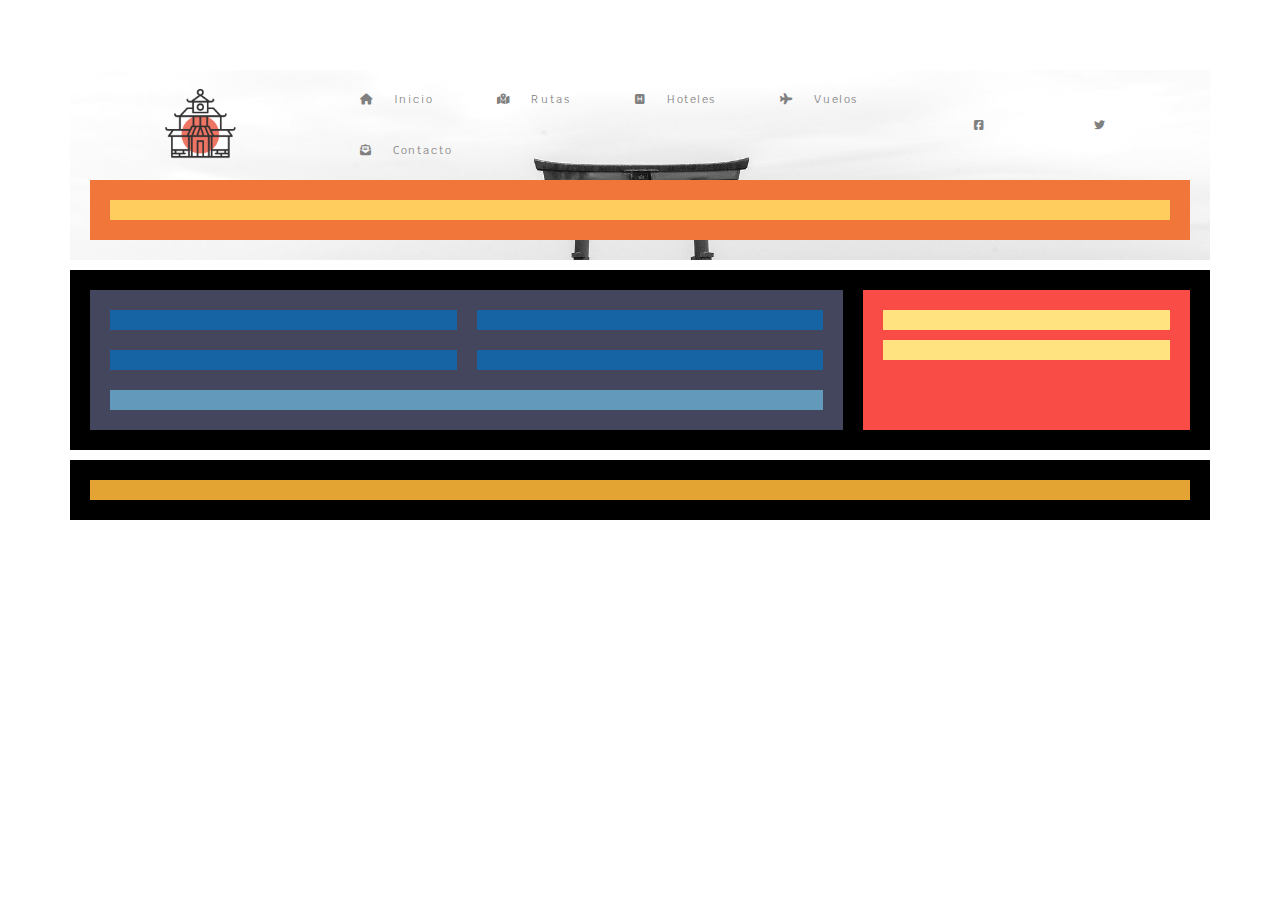
==== nivell-2/index.html @ 00bcc2f3 "commit" ====
<!DOCTYPE html>
<html lang="en">
	<head>
        <meta charset="UTF-8">
		<title>Maquetacion html css</title>
        <meta name="viewport" content= "width=device-with, user-scalable=no, 
        initial-scal=1.0, maximum-sclae=1.0, minimum-scale=1.0">
        <link rel="preload" href="style.css" as="style">
        <link href=https://cdnjs.cloudflare.com/ajax/libs/font-awesome/6.2.0/css/all.min.css
         rel="stylesheet"  type='text/css'>
        <link href="https://fonts.googleapis.com/css2?family=Krub:wght@200&display=swap" rel="stylesheet"> 
        <link  rel="stylesheet" href="css/style.css" >
	</head>


	<body>
        <div class="body">
            <header class="header">
                <div class="menu">
                    <div class="logo">
                        <a href="index.html"> <img src="images/logo.png"></a>
                    </div>
                    <nav class="nav">
                        <a href="#"><i class="fa-solid fa-house"></i>Inicio</a>
                        <a href="#"> <i class="fa-solid fa-map-location-dot"></i>Rutas</a>
                        <a href="#"><i class="fa-sharp fa-solid fa-square-h"></i>Hoteles</a>
                        <a href="#"><i class="fa-solid fa-plane"></i>Vuelos</a>
                        <a href="#"><i class="fa-sharp fa-solid fa-envelope-open-text"></i>Contacto</a>
                    </nav>
                    <div class="social">
                        <div><a href="#"><i class="fa-brands fa-square-facebook"></i></a></div>
                        <div><a href="#"><i class="fa-brands fa-twitter"></i></a></div>
                    </div>    
                </div>
                <div class="text-principal">
                   <h1></h1>
                </div>
            </header>
            <section class="section">
                 <div class="articles" >
                    <article class="article"></article>
                    <article class="article"></article>
                    <article class="article"></article>
                    <article class="article"></article>
                    <nav class="navigation"></nav>
                 </div>
            <aside class="aside">
                <div class="publicity"></div>
                <div class="publicity"></div>
            </aside>    
            </section>
            <footer class="footer">
                <nav class="foot"></nav>
            </footer>
        </div>
        
             

       




    
	</body>
</html>
---- nivell-2/css/style.css ----
@charset "UTF-8";

*{
    margin: 10px;
    padding: 10px;
    box-sizing: border-box;
  }

  .body {
    
     font-family: 'Krub', sans-serif;
  } 

a{ 
    text-decoration: none; 
  }

     .header {
    background: url(../images/header.jpg);
    background-position: center;
    background-attachment:contain ;
    background-size: cover;
     display: flex;
     flex-flow: column nowrap;
}
         .menu{
            display: flex;
            flex-flow: rowrap;
            height: 70px;
            align-items: center;

         }
            .logo{
                flex:1 1 auto;
                width: px;
                
                
            }
            .logo > a > img{
                width: 100px;
            }
            .nav{
                
                flex:1 1 auto;
            }
                .nav a{
                    color: #808080;
                    font-size: 11px;
                     padding: o 10px;
                     letter-spacing: 2px;

                }
                .nav a:hover{
                    color: #373535;
                }
            .social{
               
                flex:1 1 auto;
                display: flex;
            }
                .social a{
                    color: #808080;
                    font-size: 11px;
                     padding: 0 5px;
            }
                  .social a:hover{
                color: #373535;
           
                 }
        .text-principal{
            background: #f0763a;
        }
             h1{
                background: #ffcc5e;
             }
     .section {
    background-color: #000;
    display: flex ;
  }
        .articles{
            background: #44465e;
            flex: 2 1 auto;
            display: flex;
            flex-flow: row wrap;

       }
             .article{
            background: #1664a4;
            flex:1  1  40% ;

        }

            .navigation{
                background: #6399bb;
                flex:1 1 100%;
            }

        .aside{
            background: #f94c47;
            flex:1 1 auto;
        }
        
            .publicity{
                background: #ffe380;
            }
     .footer {
    background-color: #000;
  }
          .foot{
             background: #e4a434;
        }

        /* media queries */
  
        @media (min-width: 768px) and (max-width: 1024px)  {
          .section {
            flex-direction:column ;
             background-color: yellow; 
             }
                
            

        }

        @media (min-width: 320px) and (max-width: 480px) {
            
            .menu {
                flex-direction:column ;
                 background-color: yellow; 
                 }
            .section {
              flex-direction:column ;
               }
                 .articles {
                background-color: #004763;
                }
               
                 .article {
                background-color: #558991;
               }
                 .navigation {
                background-color: #97d4c5;
               }

                 .aside{
                background-color: #ff784c;
               }
                  .publicity {
                  background-color: #ffab64;
                   }
             .foot {
                    background-color: #ffbf60;
                  }
          }
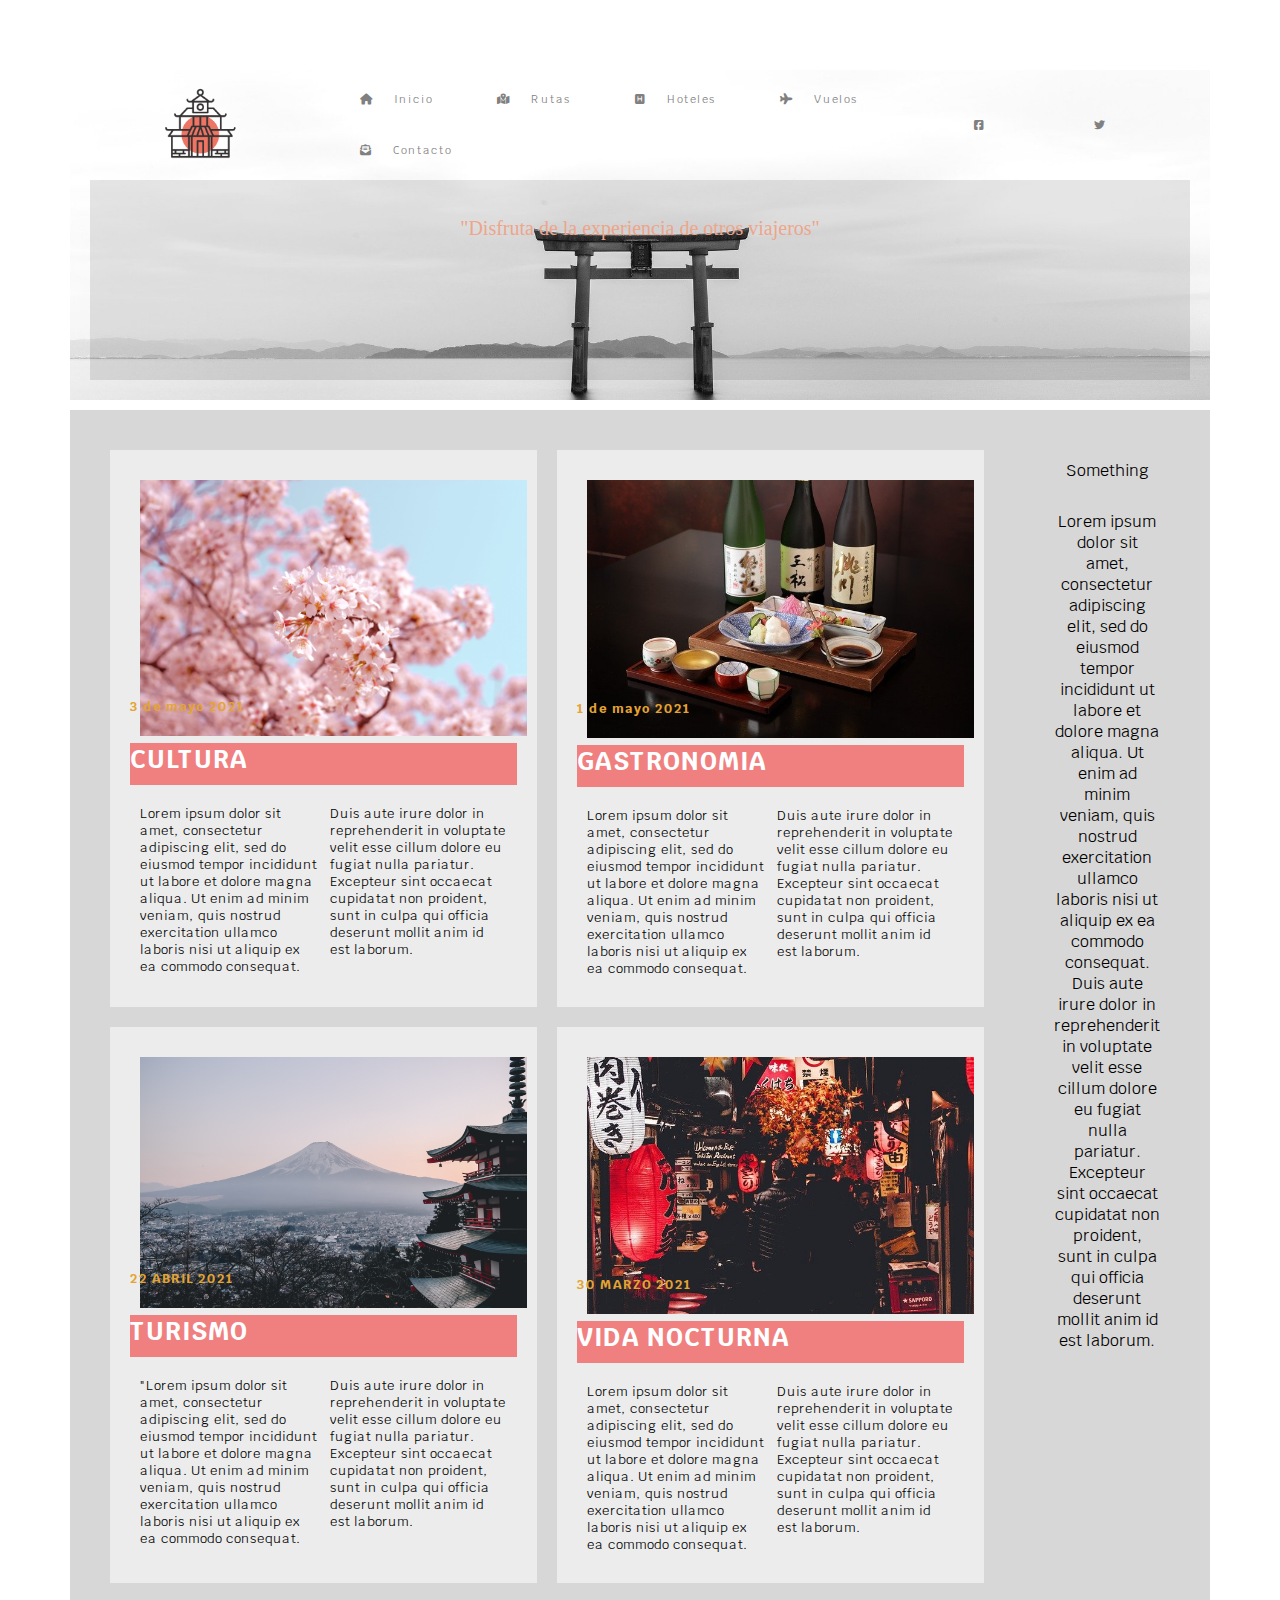
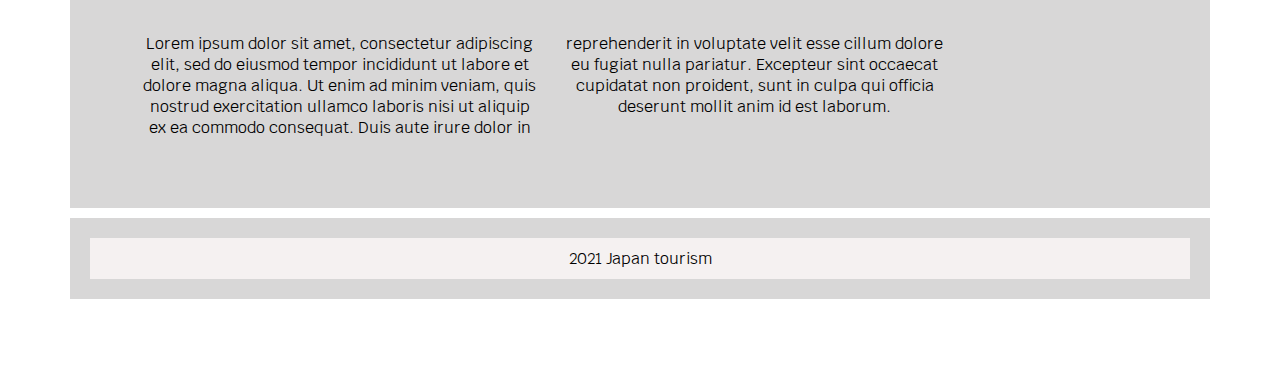
==== commit 3e4f7db7: "commit" ====
--- a/nivell-2/index.html
+++ b/nivell-2/index.html
@@ -33,24 +33,72 @@
                     </div>    
                 </div>
                 <div class="text-principal">
-                   <h1></h1>
+                   <h1>"Disfruta de la experiencia de otros viajeros"</h1>
                 </div>
             </header>
             <section class="section">
                  <div class="articles" >
-                    <article class="article"></article>
-                    <article class="article"></article>
-                    <article class="article"></article>
-                    <article class="article"></article>
-                    <nav class="navigation"></nav>
+                    <article class="article">
+                        <img src="images/sakura.jpg" alt="">
+                          <h3>3 de mayo 2021</h3>
+                          <h2>CULTURA</h2>
+                          <p>Lorem ipsum dolor sit amet, consectetur adipiscing elit, sed do eiusmod tempor incididunt ut labore et dolore magna aliqua. 
+                             Ut enim ad minim veniam, quis nostrud exercitation ullamco laboris nisi ut aliquip ex ea commodo consequat.
+                             Duis aute irure dolor in reprehenderit in voluptate velit esse cillum dolore eu fugiat nulla pariatur. 
+                             Excepteur sint occaecat cupidatat non proident, sunt in culpa qui officia deserunt mollit anim id est laborum.</p>
+
+                    </article>
+                    <article class="article">
+                        <img src="images/comida.jpg" alt="">
+                          <h3>1 de mayo 2021</h3>
+                          <h2>GASTRONOMIA</h2>
+                          <p>Lorem ipsum dolor sit amet, consectetur adipiscing elit, sed do eiusmod tempor incididunt ut labore et dolore magna aliqua. 
+                             Ut enim ad minim veniam, quis nostrud exercitation ullamco laboris nisi ut aliquip ex ea commodo consequat.
+                             Duis aute irure dolor in reprehenderit in voluptate velit esse cillum dolore eu fugiat nulla pariatur. 
+                             Excepteur sint occaecat cupidatat non proident, sunt in culpa qui officia deserunt mollit anim id est laborum.</p>
+
+                    </article>
+                    <article class="article">
+                        <img src="images/fuji.jpg" alt="">
+                          <h3>22 ABRIL 2021</h3>
+                          <h2>TURISMO</h2>
+                          <p>"Lorem ipsum dolor sit amet, consectetur adipiscing elit, sed do eiusmod tempor incididunt ut labore et dolore magna aliqua. 
+                             Ut enim ad minim veniam, quis nostrud exercitation ullamco laboris nisi ut aliquip ex ea commodo consequat.
+                             Duis aute irure dolor in reprehenderit in voluptate velit esse cillum dolore eu fugiat nulla pariatur. 
+                             Excepteur sint occaecat cupidatat non proident, sunt in culpa qui officia deserunt mollit anim id est laborum.</p>
+
+                    </article>
+                    <article class="article">
+                        <img src="images/noche.jpg" alt="">
+                          <h3>30 MARZO 2021</h3>
+                          <h2>VIDA NOCTURNA</h2>
+                          <p>Lorem ipsum dolor sit amet, consectetur adipiscing elit, sed do eiusmod tempor incididunt ut labore et dolore magna aliqua. 
+                             Ut enim ad minim veniam, quis nostrud exercitation ullamco laboris nisi ut aliquip ex ea commodo consequat.
+                             Duis aute irure dolor in reprehenderit in voluptate velit esse cillum dolore eu fugiat nulla pariatur. 
+                             Excepteur sint occaecat cupidatat non proident, sunt in culpa qui officia deserunt mollit anim id est laborum.
+                            </p>
+
+                    </article>
+                    <nav class="navigation">
+                        <p>Lorem ipsum dolor sit amet, consectetur adipiscing elit, sed do eiusmod tempor incididunt ut labore et dolore magna aliqua. 
+                            Ut enim ad minim veniam, quis nostrud exercitation ullamco laboris nisi ut aliquip ex ea commodo consequat.
+                            Duis aute irure dolor in reprehenderit in voluptate velit esse cillum dolore eu fugiat nulla pariatur. 
+                            Excepteur sint occaecat cupidatat non proident, sunt in culpa qui officia deserunt mollit anim id est laborum.</p>
+                    </nav>
                  </div>
             <aside class="aside">
-                <div class="publicity"></div>
-                <div class="publicity"></div>
+                <div class="publicity">Something
+                </div>
+                <div class="publicity">Lorem ipsum dolor sit amet, consectetur adipiscing elit, sed do eiusmod tempor incididunt ut labore et dolore magna aliqua. 
+                    Ut enim ad minim veniam, quis nostrud exercitation ullamco laboris nisi ut aliquip ex ea commodo consequat.
+                    Duis aute irure dolor in reprehenderit in voluptate velit esse cillum dolore eu fugiat nulla pariatur. 
+                    Excepteur sint occaecat cupidatat non proident, sunt in culpa qui officia deserunt mollit anim id est laborum.
+                </div>
             </aside>    
             </section>
             <footer class="footer">
-                <nav class="foot"></nav>
+                <nav class="foot">2021 Japan tourism</nav>
+                 
             </footer>
         </div>
         
--- a/nivell-2/css/style.css
+++ b/nivell-2/css/style.css
@@ -68,46 +68,90 @@
            
                  }
         .text-principal{
-            background: #f0763a;
+            background: rgba(0,0,0, .1);
+            align-items:flex-end;
+            height: 200px;
         }
              h1{
-                background: #ffcc5e;
+                text-align:center;
+                font-family: 'Playfair Display', serif;
+                font-size: 20px;
+                font-weight: 300;
+                color: #eda58b;
+                line-height: 1.8;
+                
              }
      .section {
-    background-color: #000;
+    background-color: #d8d7d7;
     display: flex ;
   }
         .articles{
-            background: #44465e;
+            
             flex: 2 1 auto;
             display: flex;
             flex-flow: row wrap;
+       
 
        }
              .article{
-            background: #1664a4;
+            background: #f5f1f1;
             flex:1  1  40% ;
+            font-size: 13px;
+            letter-spacing: 1px;
+            margin: 10px 10px 0 0 px ;
+            flex: 1 1 45%;
+            background: #ececec;
+            
 
         }
 
+         .article img{
+            width: 100%;
+           
+        
+        
+            
+         }
+         h3{
+            color: #e4a434;
+            font-size: 13px;
+            padding: 18px 0;
+            margin-top: -80px;
+         }
+         h2{
+            font-size: 25px;
+            text-transform: uppercase;
+            padding: 0px  0 10px 0;
+            color: #fff;
+            background: #f08080;
+            
+         }
+
+         p{column-count:2;
+        }
+
+
             .navigation{
-                background: #6399bb;
+                text-align: center;
                 flex:1 1 100%;
             }
 
         .aside{
-            background: #f94c47;
+            text-align:center;
             flex:1 1 auto;
         }
         
             .publicity{
-                background: #ffe380;
+                text-align:center;
             }
      .footer {
-    background-color: #000;
+    background-color: #d8d7d7;
+    text-align:center;
   }
           .foot{
-             background: #e4a434;
+             background: #f5f1f1
+             
+            
         }
 
         /* media queries */
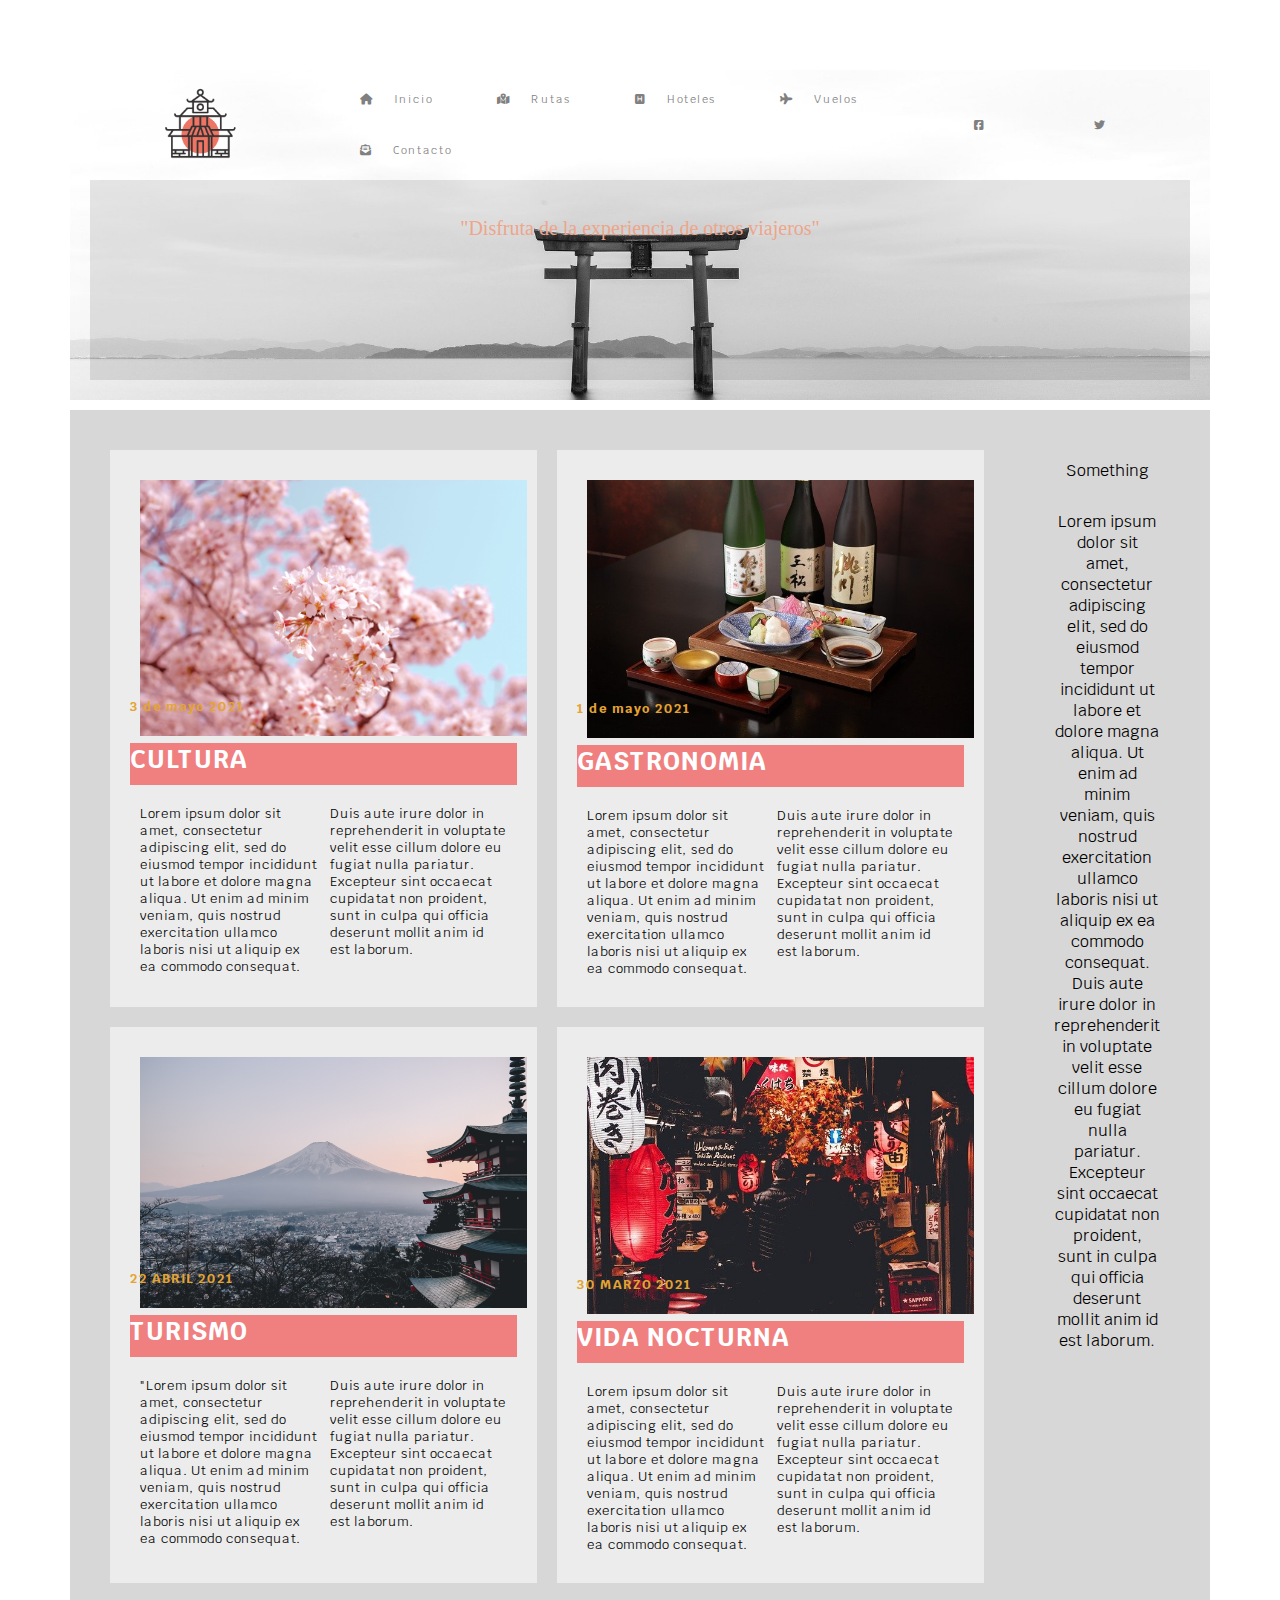
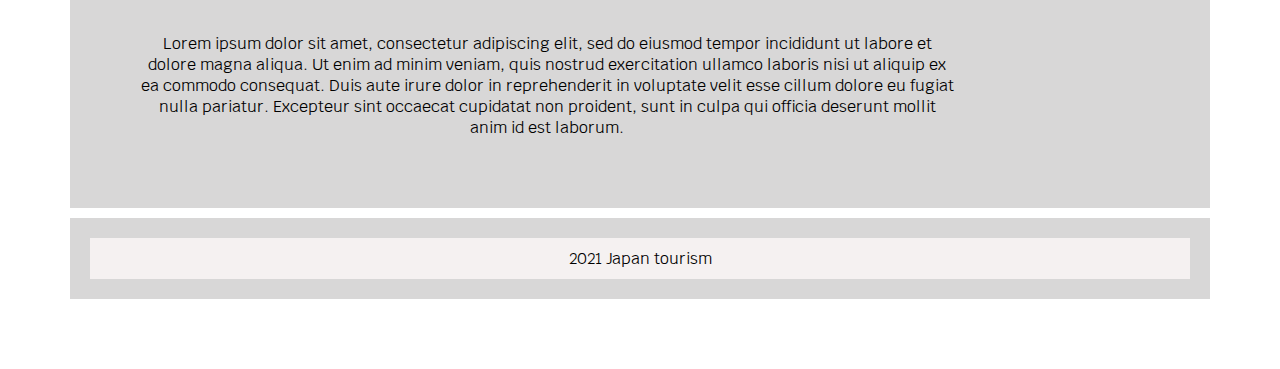
==== commit 0369baca: "commit" ====
--- a/nivell-2/index.html
+++ b/nivell-2/index.html
@@ -42,7 +42,8 @@
                         <img src="images/sakura.jpg" alt="">
                           <h3>3 de mayo 2021</h3>
                           <h2>CULTURA</h2>
-                          <p>Lorem ipsum dolor sit amet, consectetur adipiscing elit, sed do eiusmod tempor incididunt ut labore et dolore magna aliqua. 
+
+                          <p class="cart">Lorem ipsum dolor sit amet, consectetur adipiscing elit, sed do eiusmod tempor incididunt ut labore et dolore magna aliqua. 
                              Ut enim ad minim veniam, quis nostrud exercitation ullamco laboris nisi ut aliquip ex ea commodo consequat.
                              Duis aute irure dolor in reprehenderit in voluptate velit esse cillum dolore eu fugiat nulla pariatur. 
                              Excepteur sint occaecat cupidatat non proident, sunt in culpa qui officia deserunt mollit anim id est laborum.</p>
@@ -52,7 +53,7 @@
                         <img src="images/comida.jpg" alt="">
                           <h3>1 de mayo 2021</h3>
                           <h2>GASTRONOMIA</h2>
-                          <p>Lorem ipsum dolor sit amet, consectetur adipiscing elit, sed do eiusmod tempor incididunt ut labore et dolore magna aliqua. 
+                          <p class="cart">Lorem ipsum dolor sit amet, consectetur adipiscing elit, sed do eiusmod tempor incididunt ut labore et dolore magna aliqua. 
                              Ut enim ad minim veniam, quis nostrud exercitation ullamco laboris nisi ut aliquip ex ea commodo consequat.
                              Duis aute irure dolor in reprehenderit in voluptate velit esse cillum dolore eu fugiat nulla pariatur. 
                              Excepteur sint occaecat cupidatat non proident, sunt in culpa qui officia deserunt mollit anim id est laborum.</p>
@@ -62,7 +63,7 @@
                         <img src="images/fuji.jpg" alt="">
                           <h3>22 ABRIL 2021</h3>
                           <h2>TURISMO</h2>
-                          <p>"Lorem ipsum dolor sit amet, consectetur adipiscing elit, sed do eiusmod tempor incididunt ut labore et dolore magna aliqua. 
+                          <p class="cart">"Lorem ipsum dolor sit amet, consectetur adipiscing elit, sed do eiusmod tempor incididunt ut labore et dolore magna aliqua. 
                              Ut enim ad minim veniam, quis nostrud exercitation ullamco laboris nisi ut aliquip ex ea commodo consequat.
                              Duis aute irure dolor in reprehenderit in voluptate velit esse cillum dolore eu fugiat nulla pariatur. 
                              Excepteur sint occaecat cupidatat non proident, sunt in culpa qui officia deserunt mollit anim id est laborum.</p>
@@ -72,7 +73,7 @@
                         <img src="images/noche.jpg" alt="">
                           <h3>30 MARZO 2021</h3>
                           <h2>VIDA NOCTURNA</h2>
-                          <p>Lorem ipsum dolor sit amet, consectetur adipiscing elit, sed do eiusmod tempor incididunt ut labore et dolore magna aliqua. 
+                          <p class="cart">Lorem ipsum dolor sit amet, consectetur adipiscing elit, sed do eiusmod tempor incididunt ut labore et dolore magna aliqua. 
                              Ut enim ad minim veniam, quis nostrud exercitation ullamco laboris nisi ut aliquip ex ea commodo consequat.
                              Duis aute irure dolor in reprehenderit in voluptate velit esse cillum dolore eu fugiat nulla pariatur. 
                              Excepteur sint occaecat cupidatat non proident, sunt in culpa qui officia deserunt mollit anim id est laborum.
--- a/nivell-2/css/style.css
+++ b/nivell-2/css/style.css
@@ -127,7 +127,8 @@
             
          }
 
-         p{column-count:2;
+         .cart {
+            column-count:2;
         }
 
 
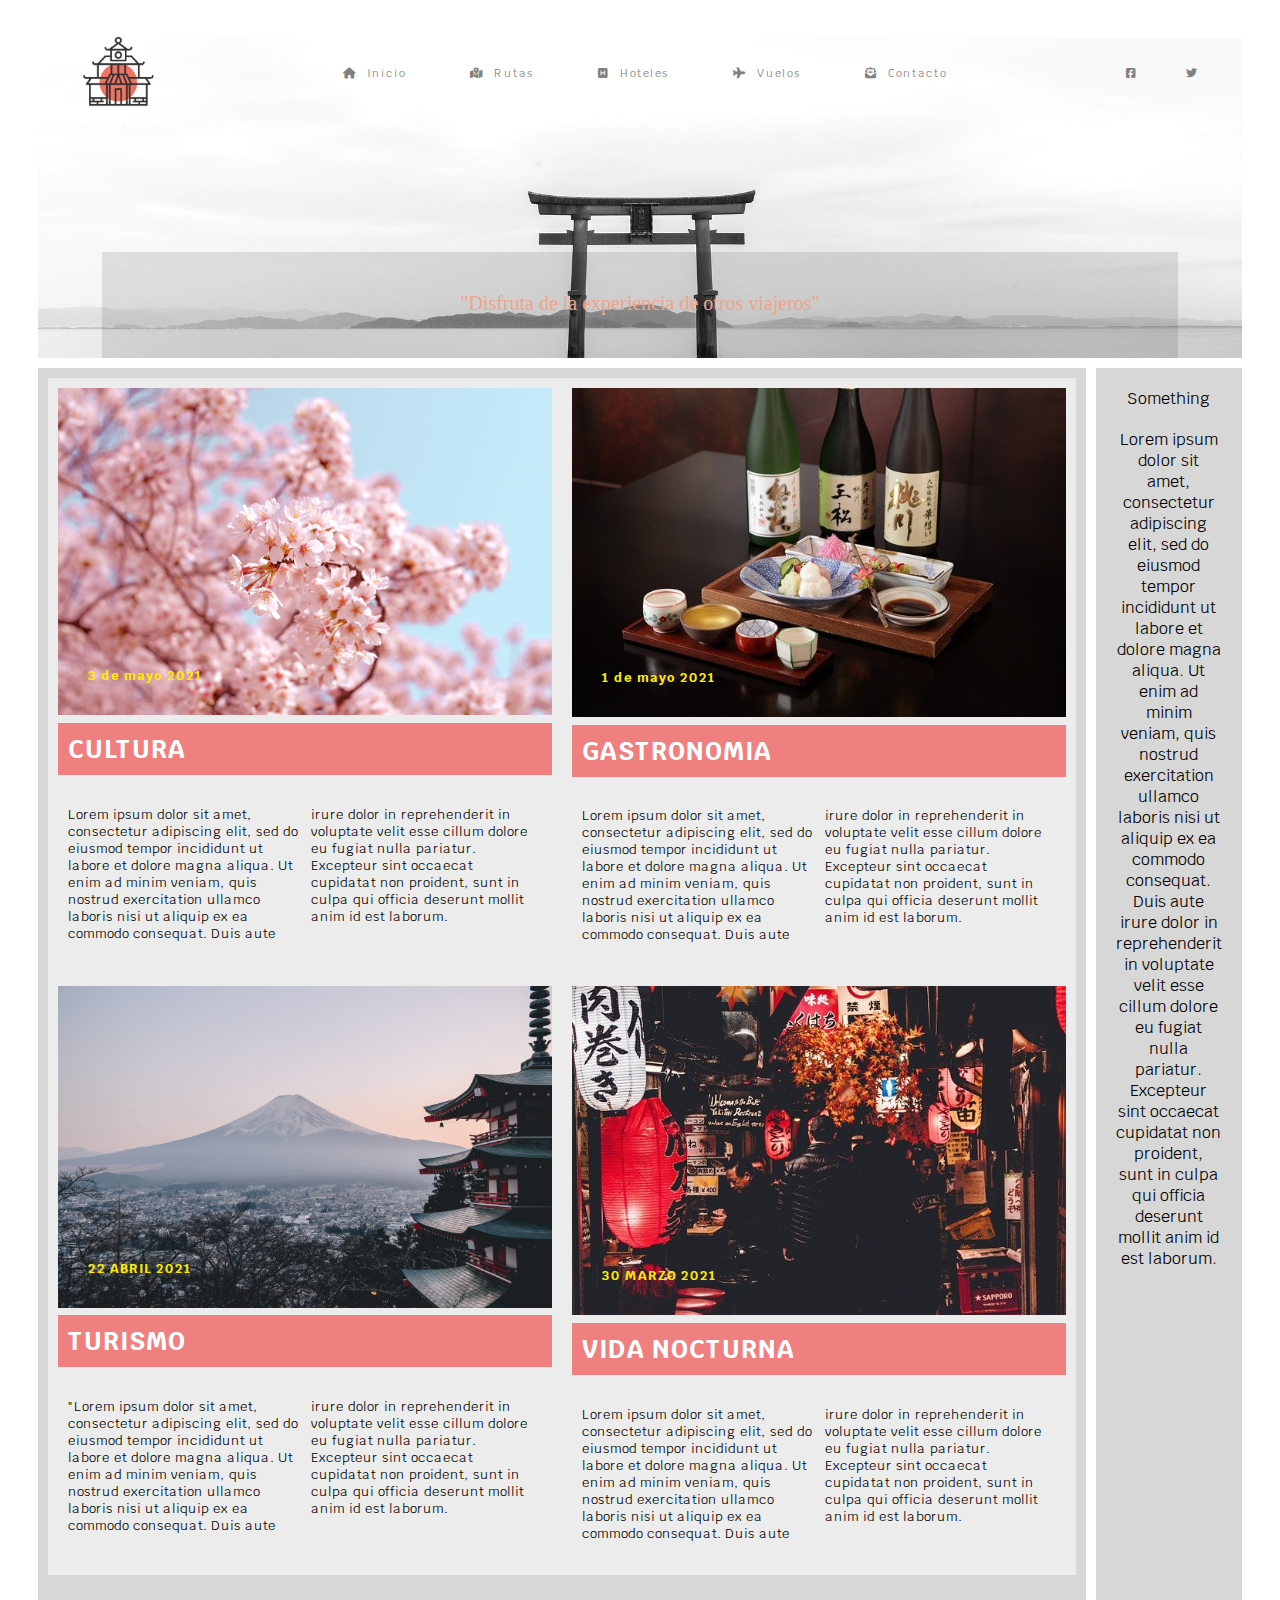
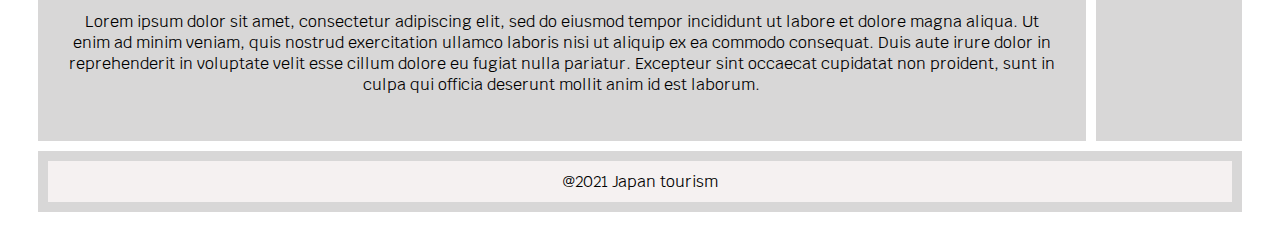
==== commit 1a1fdf41: "commit" ====
--- a/nivell-2/index.html
+++ b/nivell-2/index.html
@@ -98,7 +98,7 @@
             </aside>    
             </section>
             <footer class="footer">
-                <nav class="foot">2021 Japan tourism</nav>
+                <nav class="foot">@2021 Japan tourism</nav>
                  
             </footer>
         </div>
--- a/nivell-2/css/style.css
+++ b/nivell-2/css/style.css
@@ -1,7 +1,7 @@
 @charset "UTF-8";
 
 *{
-    margin: 10px;
+    
     padding: 10px;
     box-sizing: border-box;
   }
@@ -22,12 +22,15 @@
     background-size: cover;
      display: flex;
      flex-flow: column nowrap;
+     padding: 0;
+     height: 20rem;
 }
          .menu{
             display: flex;
             flex-flow: rowrap;
             height: 70px;
             align-items: center;
+            margin-bottom: 6rem;
 
          }
             .logo{
@@ -46,7 +49,7 @@
                 .nav a{
                     color: #808080;
                     font-size: 11px;
-                     padding: o 10px;
+                     padding: 25px;
                      letter-spacing: 2px;
 
                 }
@@ -55,7 +58,7 @@
                 }
             .social{
                
-                flex:1 1 auto;
+                
                 display: flex;
             }
                 .social a{
@@ -71,6 +74,7 @@
             background: rgba(0,0,0, .1);
             align-items:flex-end;
             height: 200px;
+            margin: 3rem 4rem 0rem;
         }
              h1{
                 text-align:center;
@@ -82,14 +86,19 @@
                 
              }
      .section {
-    background-color: #d8d7d7;
+    background-color: #fff;
     display: flex ;
-  }
+    padding: 0;
+    margin-bottom: 10px;
+    margin-top: 10px;
+}
+  
         .articles{
             
             flex: 2 1 auto;
             display: flex;
             flex-flow: row wrap;
+            background-color: #d8d7d7;
        
 
        }
@@ -107,23 +116,28 @@
 
          .article img{
             width: 100%;
+            padding: 0px;
+            
+            
            
         
         
             
          }
          h3{
-            color: #e4a434;
+            color: #ffea00;
             font-size: 13px;
             padding: 18px 0;
-            margin-top: -80px;
+            margin-top: -70px;
+            margin-left: 30px;
          }
          h2{
             font-size: 25px;
             text-transform: uppercase;
-            padding: 0px  0 10px 0;
+            padding: 10px;
             color: #fff;
             background: #f08080;
+            
             
          }
 
@@ -140,11 +154,14 @@
         .aside{
             text-align:center;
             flex:1 1 auto;
+            margin-left: 10px;
+            background-color: #d8d7d7;
         }
         
             .publicity{
                 text-align:center;
-            }
+             }
+                
      .footer {
     background-color: #d8d7d7;
     text-align:center;
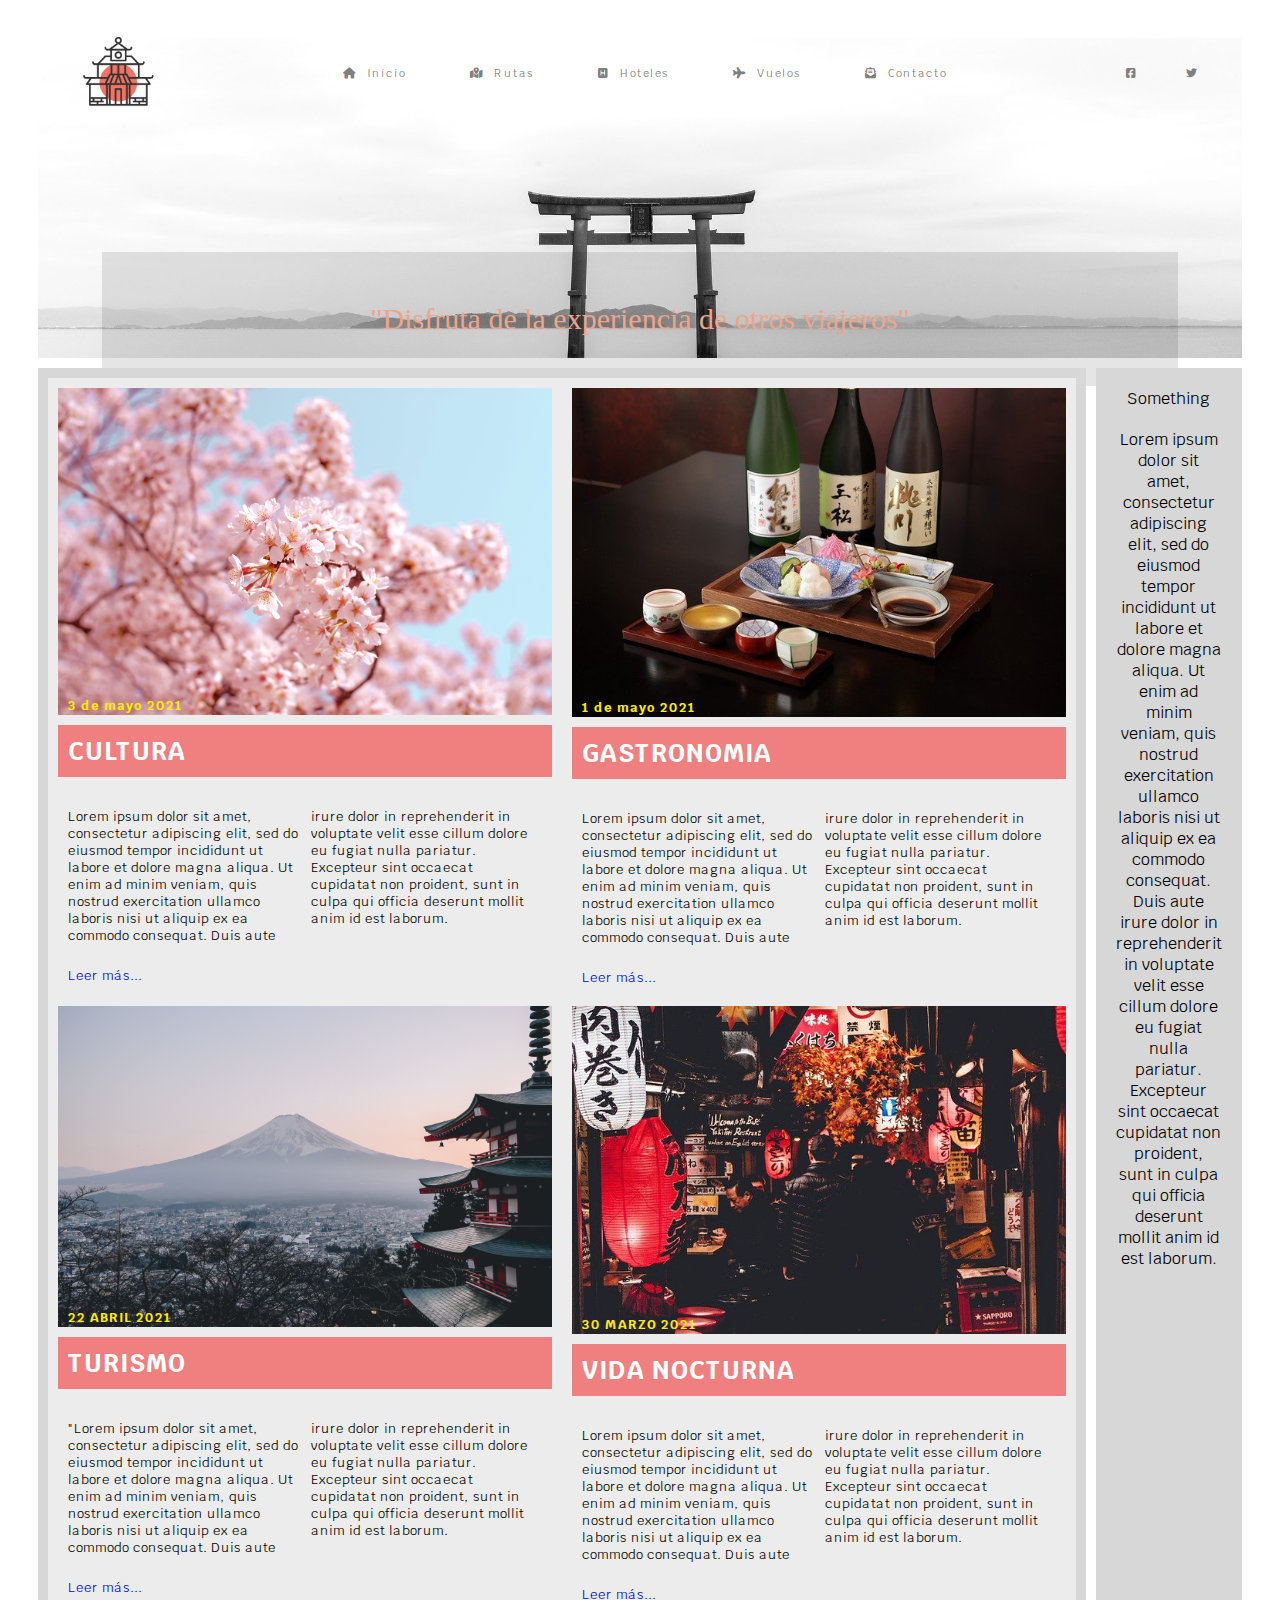
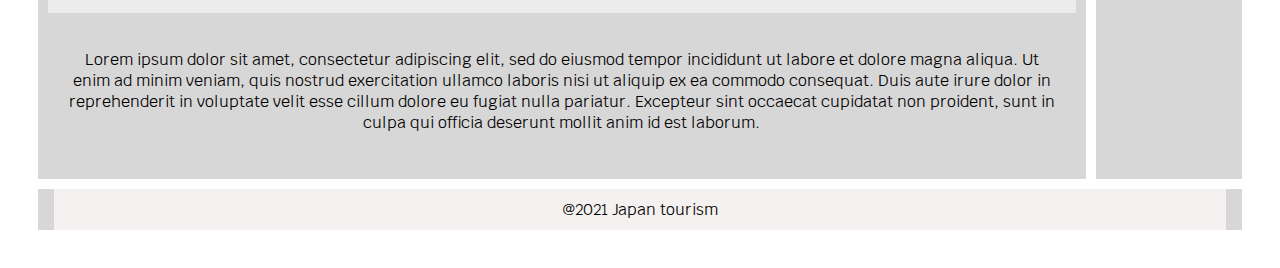
==== commit 3551da26: "commit" ====
--- a/nivell-2/index.html
+++ b/nivell-2/index.html
@@ -22,7 +22,7 @@
                     </div>
                     <nav class="nav">
                         <a href="#"><i class="fa-solid fa-house"></i>Inicio</a>
-                        <a href="#"> <i class="fa-solid fa-map-location-dot"></i>Rutas</a>
+                        <a href="#"><i class="fa-solid fa-map-location-dot"></i>Rutas</a>
                         <a href="#"><i class="fa-sharp fa-solid fa-square-h"></i>Hoteles</a>
                         <a href="#"><i class="fa-solid fa-plane"></i>Vuelos</a>
                         <a href="#"><i class="fa-sharp fa-solid fa-envelope-open-text"></i>Contacto</a>
@@ -43,21 +43,26 @@
                           <h3>3 de mayo 2021</h3>
                           <h2>CULTURA</h2>
 
-                          <p class="cart">Lorem ipsum dolor sit amet, consectetur adipiscing elit, sed do eiusmod tempor incididunt ut labore et dolore magna aliqua. 
+                          <p class="cart">Lorem ipsum dolor sit amet, consectetur adipiscing elit, 
+                            sed do eiusmod tempor incididunt ut labore et dolore magna aliqua. 
                              Ut enim ad minim veniam, quis nostrud exercitation ullamco laboris nisi ut aliquip ex ea commodo consequat.
                              Duis aute irure dolor in reprehenderit in voluptate velit esse cillum dolore eu fugiat nulla pariatur. 
-                             Excepteur sint occaecat cupidatat non proident, sunt in culpa qui officia deserunt mollit anim id est laborum.</p>
+                             Excepteur sint occaecat cupidatat non proident, 
+                             sunt in culpa qui officia deserunt mollit anim id est laborum.</p>
+                             <a href="#">Leer más...</a>
 
                     </article>
                     <article class="article">
                         <img src="images/comida.jpg" alt="">
                           <h3>1 de mayo 2021</h3>
                           <h2>GASTRONOMIA</h2>
-                          <p class="cart">Lorem ipsum dolor sit amet, consectetur adipiscing elit, sed do eiusmod tempor incididunt ut labore et dolore magna aliqua. 
+                          <p class="cart">Lorem ipsum dolor sit amet, 
+                            consectetur adipiscing elit, sed do eiusmod tempor incididunt ut labore et dolore magna aliqua. 
                              Ut enim ad minim veniam, quis nostrud exercitation ullamco laboris nisi ut aliquip ex ea commodo consequat.
                              Duis aute irure dolor in reprehenderit in voluptate velit esse cillum dolore eu fugiat nulla pariatur. 
-                             Excepteur sint occaecat cupidatat non proident, sunt in culpa qui officia deserunt mollit anim id est laborum.</p>
-
+                             Excepteur sint occaecat cupidatat non proident,
+                              sunt in culpa qui officia deserunt mollit anim id est laborum.</p>
+                              <a href="#">Leer más...</a>
                     </article>
                     <article class="article">
                         <img src="images/fuji.jpg" alt="">
@@ -66,8 +71,9 @@
                           <p class="cart">"Lorem ipsum dolor sit amet, consectetur adipiscing elit, sed do eiusmod tempor incididunt ut labore et dolore magna aliqua. 
                              Ut enim ad minim veniam, quis nostrud exercitation ullamco laboris nisi ut aliquip ex ea commodo consequat.
                              Duis aute irure dolor in reprehenderit in voluptate velit esse cillum dolore eu fugiat nulla pariatur. 
-                             Excepteur sint occaecat cupidatat non proident, sunt in culpa qui officia deserunt mollit anim id est laborum.</p>
-
+                             Excepteur sint occaecat cupidatat non proident, 
+                             sunt in culpa qui officia deserunt mollit anim id est laborum.</p>
+                             <a href="#">Leer más...</a>
                     </article>
                     <article class="article">
                         <img src="images/noche.jpg" alt="">
@@ -76,15 +82,18 @@
                           <p class="cart">Lorem ipsum dolor sit amet, consectetur adipiscing elit, sed do eiusmod tempor incididunt ut labore et dolore magna aliqua. 
                              Ut enim ad minim veniam, quis nostrud exercitation ullamco laboris nisi ut aliquip ex ea commodo consequat.
                              Duis aute irure dolor in reprehenderit in voluptate velit esse cillum dolore eu fugiat nulla pariatur. 
-                             Excepteur sint occaecat cupidatat non proident, sunt in culpa qui officia deserunt mollit anim id est laborum.
+                             Excepteur sint occaecat cupidatat non proident, 
+                             sunt in culpa qui officia deserunt mollit anim id est laborum.
                             </p>
-
+                             <a href="#">Leer más...</a>
                     </article>
                     <nav class="navigation">
                         <p>Lorem ipsum dolor sit amet, consectetur adipiscing elit, sed do eiusmod tempor incididunt ut labore et dolore magna aliqua. 
                             Ut enim ad minim veniam, quis nostrud exercitation ullamco laboris nisi ut aliquip ex ea commodo consequat.
                             Duis aute irure dolor in reprehenderit in voluptate velit esse cillum dolore eu fugiat nulla pariatur. 
-                            Excepteur sint occaecat cupidatat non proident, sunt in culpa qui officia deserunt mollit anim id est laborum.</p>
+                            Excepteur sint occaecat cupidatat non proident, 
+                            sunt in culpa qui officia deserunt mollit anim id est laborum.</p>
+
                     </nav>
                  </div>
             <aside class="aside">
@@ -93,7 +102,8 @@
                 <div class="publicity">Lorem ipsum dolor sit amet, consectetur adipiscing elit, sed do eiusmod tempor incididunt ut labore et dolore magna aliqua. 
                     Ut enim ad minim veniam, quis nostrud exercitation ullamco laboris nisi ut aliquip ex ea commodo consequat.
                     Duis aute irure dolor in reprehenderit in voluptate velit esse cillum dolore eu fugiat nulla pariatur. 
-                    Excepteur sint occaecat cupidatat non proident, sunt in culpa qui officia deserunt mollit anim id est laborum.
+                    Excepteur sint occaecat cupidatat non proident,
+                     sunt in culpa qui officia deserunt mollit anim id est laborum.
                 </div>
             </aside>    
             </section>
--- a/nivell-2/css/style.css
+++ b/nivell-2/css/style.css
@@ -79,7 +79,7 @@
              h1{
                 text-align:center;
                 font-family: 'Playfair Display', serif;
-                font-size: 20px;
+                font-size: 30px;
                 font-weight: 300;
                 color: #eda58b;
                 line-height: 1.8;
@@ -119,17 +119,14 @@
             padding: 0px;
             
             
-           
-        
-        
             
          }
          h3{
             color: #ffea00;
             font-size: 13px;
             padding: 18px 0;
-            margin-top: -70px;
-            margin-left: 30px;
+            margin-top: -40px;
+            margin-left: 10px;
          }
          h2{
             font-size: 25px;
@@ -137,6 +134,8 @@
             padding: 10px;
             color: #fff;
             background: #f08080;
+            margin-top: -20px;
+            
             
             
          }
@@ -165,9 +164,14 @@
      .footer {
     background-color: #d8d7d7;
     text-align:center;
+    padding: 0;
+    
+    
   }
           .foot{
-             background: #f5f1f1
+             background: #f5f1f1;
+             margin:0 1rem 0 1rem ;
+             
              
             
         }
@@ -176,8 +180,10 @@
   
         @media (min-width: 768px) and (max-width: 1024px)  {
           .section {
+            
             flex-direction:column ;
-             background-color: yellow; 
+             background-color:yellow; 
+             
              }
                 
             
@@ -187,8 +193,9 @@
         @media (min-width: 320px) and (max-width: 480px) {
             
             .menu {
-                flex-direction:column ;
-                 background-color: yellow; 
+                display: flex;
+                flex-direction:column;
+                 
                  }
             .section {
               flex-direction:column ;
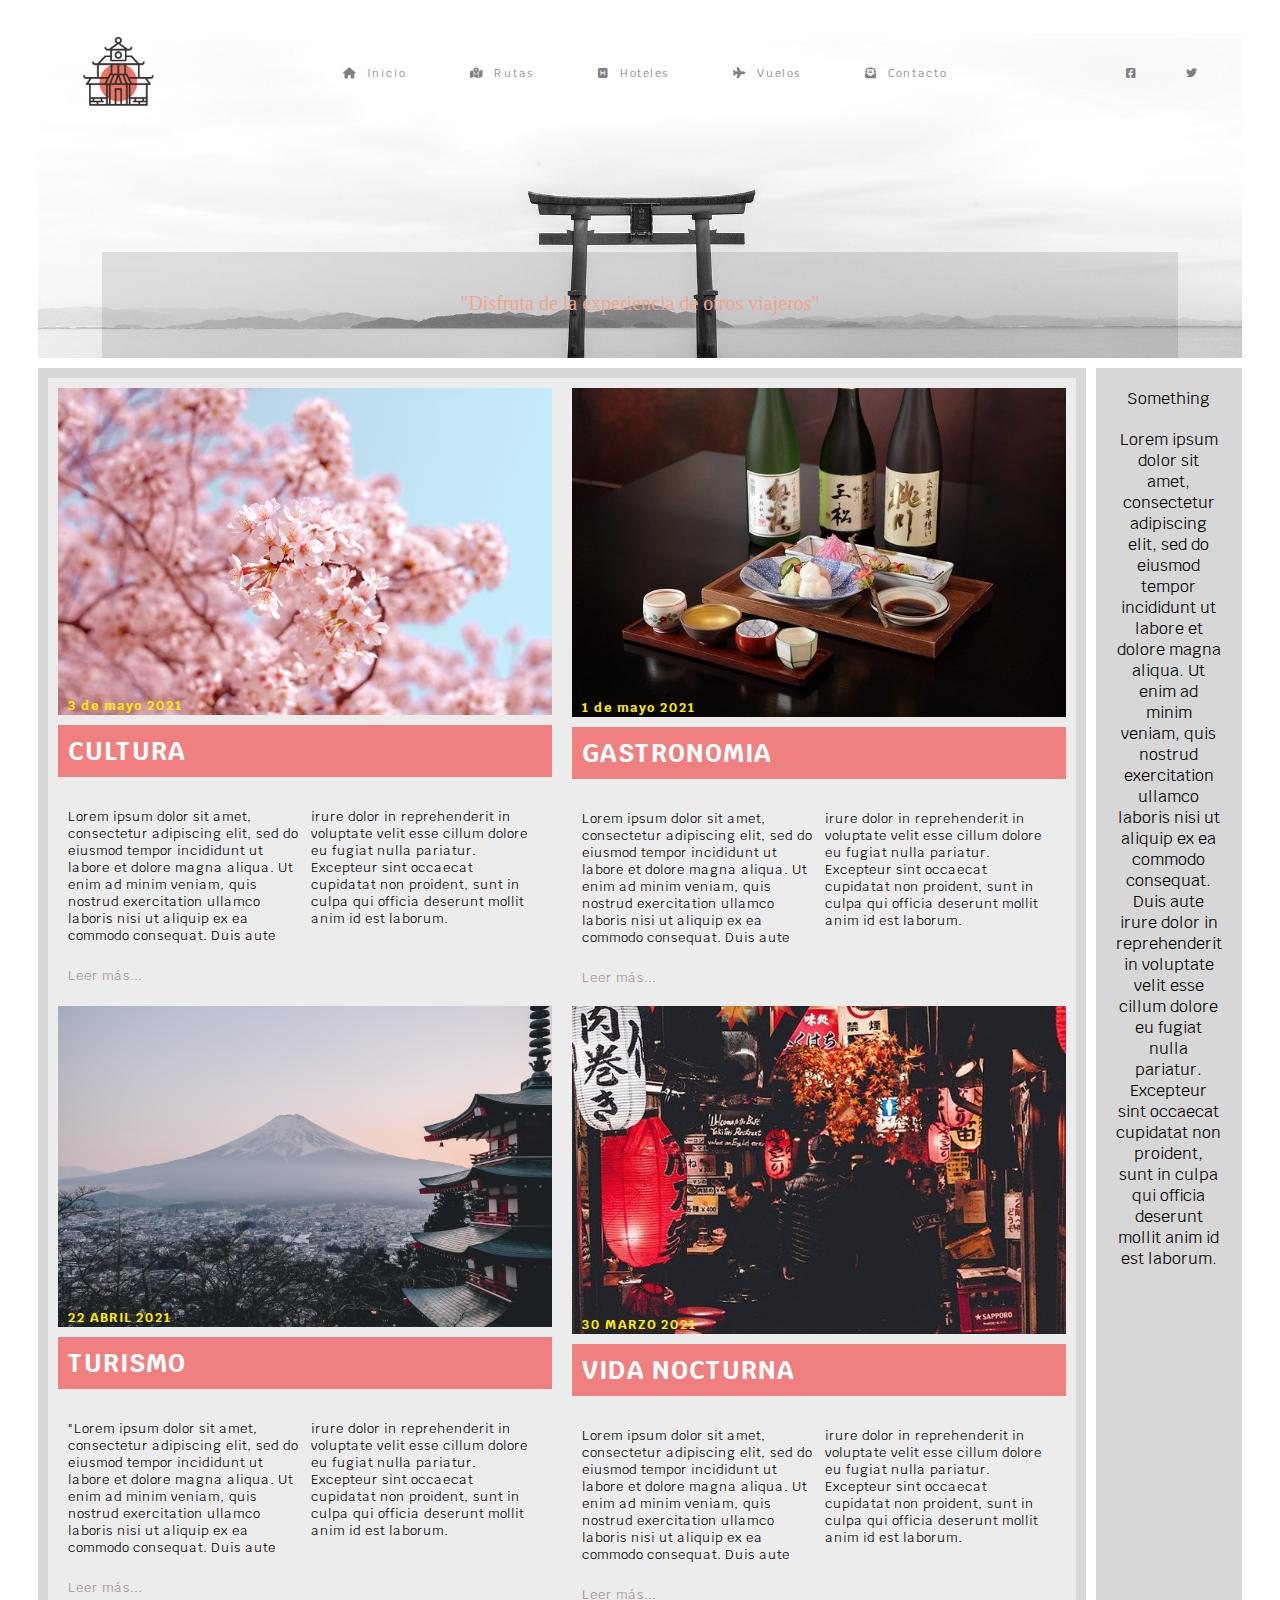
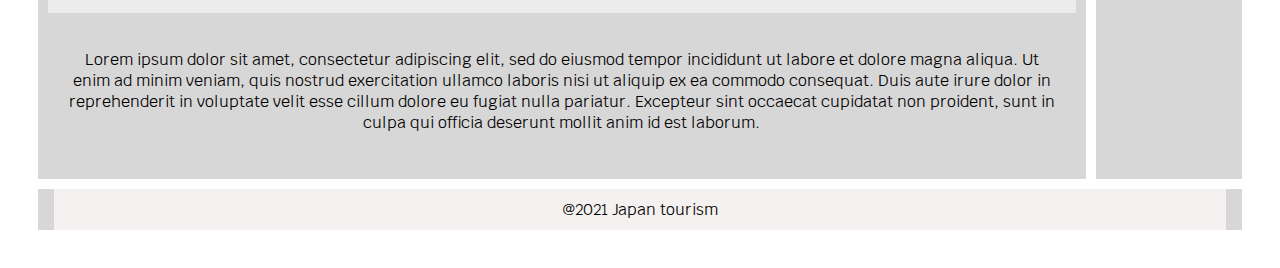
==== commit b7fa578b: "commit" ====
--- a/nivell-2/index.html
+++ b/nivell-2/index.html
@@ -5,11 +5,9 @@
 		<title>Maquetacion html css</title>
         <meta name="viewport" content= "width=device-with, user-scalable=no, 
         initial-scal=1.0, maximum-sclae=1.0, minimum-scale=1.0">
-        <link rel="preload" href="style.css" as="style">
-        <link href=https://cdnjs.cloudflare.com/ajax/libs/font-awesome/6.2.0/css/all.min.css
-         rel="stylesheet"  type='text/css'>
+        <link href="https://cdnjs.cloudflare.com/ajax/libs/font-awesome/6.2.0/css/all.min.css" rel="stylesheet"  type='text/css'>
         <link href="https://fonts.googleapis.com/css2?family=Krub:wght@200&display=swap" rel="stylesheet"> 
-        <link  rel="stylesheet" href="css/style.css" >
+        <link  rel="stylesheet" href="./css/style.css" >
 	</head>
 
 
@@ -39,7 +37,7 @@
             <section class="section">
                  <div class="articles" >
                     <article class="article">
-                        <img src="images/sakura.jpg" alt="">
+                        <img src="./images/sakura.jpg" alt="">
                           <h3>3 de mayo 2021</h3>
                           <h2>CULTURA</h2>
 
@@ -53,7 +51,7 @@
 
                     </article>
                     <article class="article">
-                        <img src="images/comida.jpg" alt="">
+                        <img src="./images/comida.jpg" alt="">
                           <h3>1 de mayo 2021</h3>
                           <h2>GASTRONOMIA</h2>
                           <p class="cart">Lorem ipsum dolor sit amet, 
@@ -65,7 +63,7 @@
                               <a href="#">Leer más...</a>
                     </article>
                     <article class="article">
-                        <img src="images/fuji.jpg" alt="">
+                        <img src="./images/fuji.jpg" alt="">
                           <h3>22 ABRIL 2021</h3>
                           <h2>TURISMO</h2>
                           <p class="cart">"Lorem ipsum dolor sit amet, consectetur adipiscing elit, sed do eiusmod tempor incididunt ut labore et dolore magna aliqua. 
@@ -76,7 +74,7 @@
                              <a href="#">Leer más...</a>
                     </article>
                     <article class="article">
-                        <img src="images/noche.jpg" alt="">
+                        <img src="./images/noche.jpg" alt="">
                           <h3>30 MARZO 2021</h3>
                           <h2>VIDA NOCTURNA</h2>
                           <p class="cart">Lorem ipsum dolor sit amet, consectetur adipiscing elit, sed do eiusmod tempor incididunt ut labore et dolore magna aliqua. 
--- a/nivell-2/css/style.css
+++ b/nivell-2/css/style.css
@@ -25,23 +25,50 @@
      padding: 0;
      height: 20rem;
 }
+#logo {
+    animation: acelerate 3s linear infinite forwards;
+}
+
+        @keyframes acelerate {
+            from{
+                transform: translateX(-800px)scalex(-1);
+            }
+            to{
+                transform: translateX(900px)scaleX(-1);
+            }
+
+        }
          .menu{
             display: flex;
             flex-flow: rowrap;
             height: 70px;
             align-items: center;
             margin-bottom: 6rem;
+        
 
          }
             .logo{
                 flex:1 1 auto;
                 width: px;
+                animation: aparecer 3s  infinite forwards;
                 
-                
-            }
+            }
+            
+            
+                    @keyframes aparecer {
+                        from{
+                             opacity: matrix3d(5)1;
+                        }
+                        to{
+                            opacity: 0;
+                        }
+              }
+
             .logo > a > img{
                 width: 100px;
             }
+           
+            
             .nav{
                 
                 flex:1 1 auto;
@@ -79,12 +106,21 @@
              h1{
                 text-align:center;
                 font-family: 'Playfair Display', serif;
-                font-size: 30px;
+                font-size: 20px;
                 font-weight: 300;
                 color: #eda58b;
                 line-height: 1.8;
-                
+                animation: acelerate 30s linear infinite forwards;
              }
+             
+                    @keyframes acelerate {
+                        from{
+                            transform: translateX(-200px)scalex(1);
+                        }
+                        to{
+                            transform: translateX(200px)scaleX(1);
+                        }
+              }
      .section {
     background-color: #fff;
     display: flex ;
@@ -117,10 +153,12 @@
          .article img{
             width: 100%;
             padding: 0px;
-            
-            
-            
          }
+            
+        .article a{
+            color:#9f9292 ;
+        } 
+
          h3{
             color: #ffea00;
             font-size: 13px;
@@ -179,45 +217,88 @@
         /* media queries */
   
         @media (min-width: 768px) and (max-width: 1024px)  {
-          .section {
-            
-            flex-direction:column ;
-             background-color:yellow; 
-             
-             }
-                
-            
-
-        }
-
-        @media (min-width: 320px) and (max-width: 480px) {
+          
             
             .menu {
                 display: flex;
-                flex-direction:column;
-                 
+                flex-direction:row; 
                  }
+
+                 .nav{
+                    column-count: 5;
+                     }
+                 .social{
+                    visibility: hidden;
+                    
+                      }
+
             .section {
-              flex-direction:column ;
+                 flex-direction:column ;
                }
                  .articles {
-                background-color: #004763;
+                background-color: #d8d7d7;
                 }
                
                  .article {
-                background-color: #558991;
-               }
-                 .navigation {
-                background-color: #97d4c5;
-               }
+                background-color: #f5f1f1;
+               }
+            
 
                  .aside{
-                background-color: #ff784c;
+                background-color: #ffffff;
                }
                   .publicity {
-                  background-color: #ffab64;
+                  background-color: #f5f1f1;
                    }
              .foot {
-                    background-color: #ffbf60;
+                    background-color: #f5f1f1;
                   }
+
+
+        }
+
+        @media (min-width: 320px) and (max-width: 480px) {
+            .menu {
+                display: flex;
+                flex-direction:row;
+                display: block;
+                text-align: center;
+               
+                  }
+                 
+
+                  .nav{
+                  visibility: hidden;
+                   }
+                  
+                  .social{
+                    visibility: hidden;
+                    
+                  }
+                 
+            h1{
+                font-size: 13px;    
+            }     
+            .section {
+                 flex-direction:column ;
+               }
+                 .articles {
+                background-color: #d8d7d7;
+                }
+               
+                 .article {
+                background-color: #f5f1f1;
+               }
+            
+
+                 .aside{
+                background-color: #ffffff;
+               }
+                  .publicity {
+                  background-color: #f5f1f1;
+                   }
+             .foot {
+                    background-color: #f5f1f1;
+                  }
+            
           }   